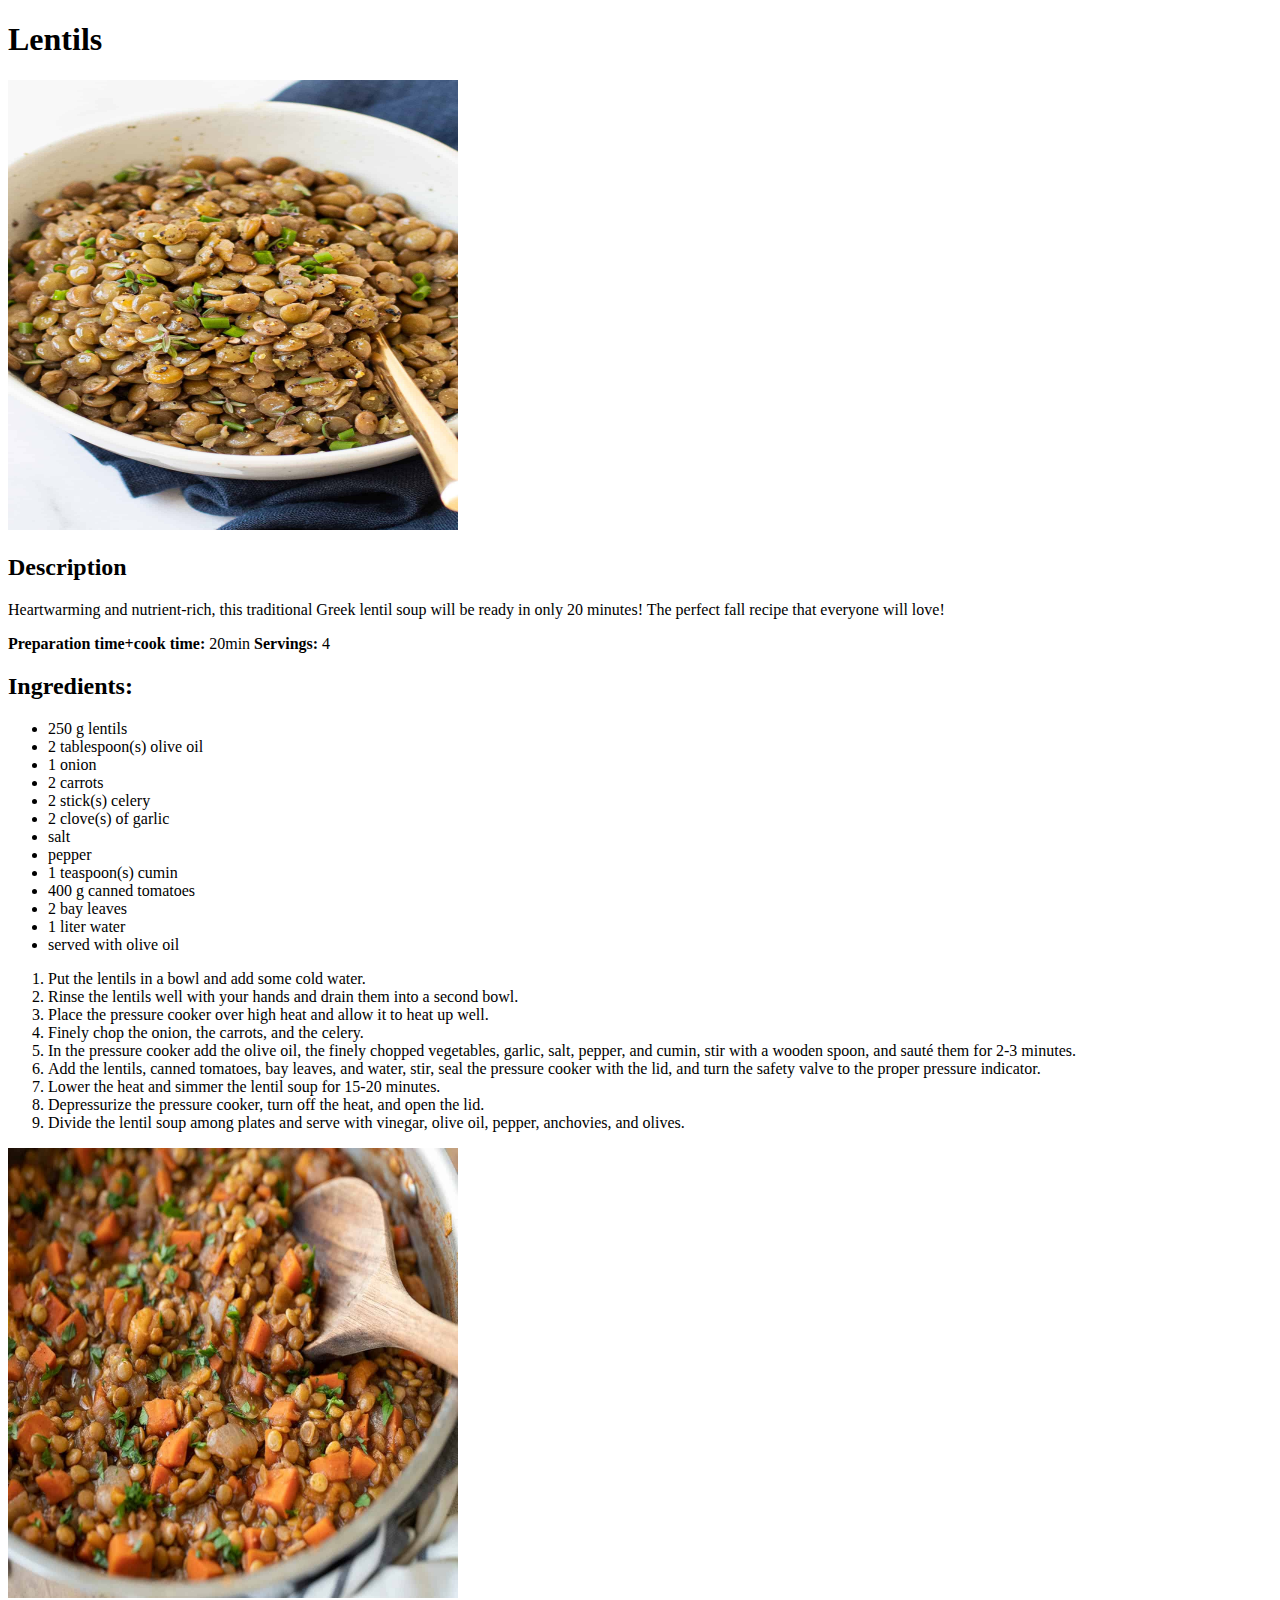
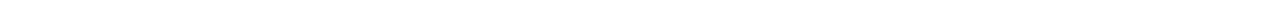
==== recipes/lentils.html @ 5f27e05b "Add tuna salad and lentils html files" ====
<!DOCTYPE html>
<html lang="en">
    <head>
        <meta charset="UTF-8">
        <title>How to make lentils</title>
    </head>
    <body>
        <h1>Lentils</h1>
        <img src="../images/lentils.png" alt="lentils" 
         height="450" width="450">
        <h2>Description</h2>
        <p>Heartwarming and nutrient-rich, 
            this traditional Greek lentil soup will be ready in only 20 minutes!
             The perfect fall recipe that everyone will love!
        </p>
        <p>
            <strong>Preparation time+cook time:</strong> 20min
            <strong>Servings:</strong> 4
        </p>
        <h2>Ingredients:</h2>
        <ul>
            <li>250 g lentils</li>
            <li>2 tablespoon(s) olive oil</li>
            <li>1 onion</li>
            <li>2 carrots</li>
            <li>2 stick(s) celery</li>
            <li>2 clove(s) of garlic</li>
            <li>salt</li>
            <li>pepper</li>
            <li>1 teaspoon(s) cumin</li>
            <li>400 g canned tomatoes</li>
            <li>2 bay leaves</li>
            <li>1 liter water</li>
            <li>served with olive oil</li>
        </ul>
        <ol>
            <li>Put the lentils in a bowl and add some cold water. </li>
            <li>Rinse the lentils well with your hands and drain them into a second bowl.</li>
            <li>Place the pressure cooker over high heat and allow it to heat up well.</li>
            <li>Finely chop the onion, the carrots, and the celery.</li>
            <li>In the pressure cooker add the olive oil, the finely chopped vegetables, garlic, salt,
                 pepper, and cumin, stir with a wooden spoon, and sauté them for 2-3 minutes.</li>
            <li>Add the lentils, canned tomatoes, bay leaves, and water, stir, 
                seal the pressure cooker with the lid, and turn the safety valve to the proper pressure indicator.</li>
            <li>Lower the heat and simmer the lentil soup for 15-20 minutes. </li>
            <li>Depressurize the pressure cooker, turn off the heat, and open the lid.</li>
            <li>Divide the lentil soup among plates and serve with vinegar, olive oil, pepper, anchovies, and olives.</li>
        </ol>
        <img src="../images/Spiced-Lentils.png" alt="lentils" height="450" width="450">
    </body>
</html>
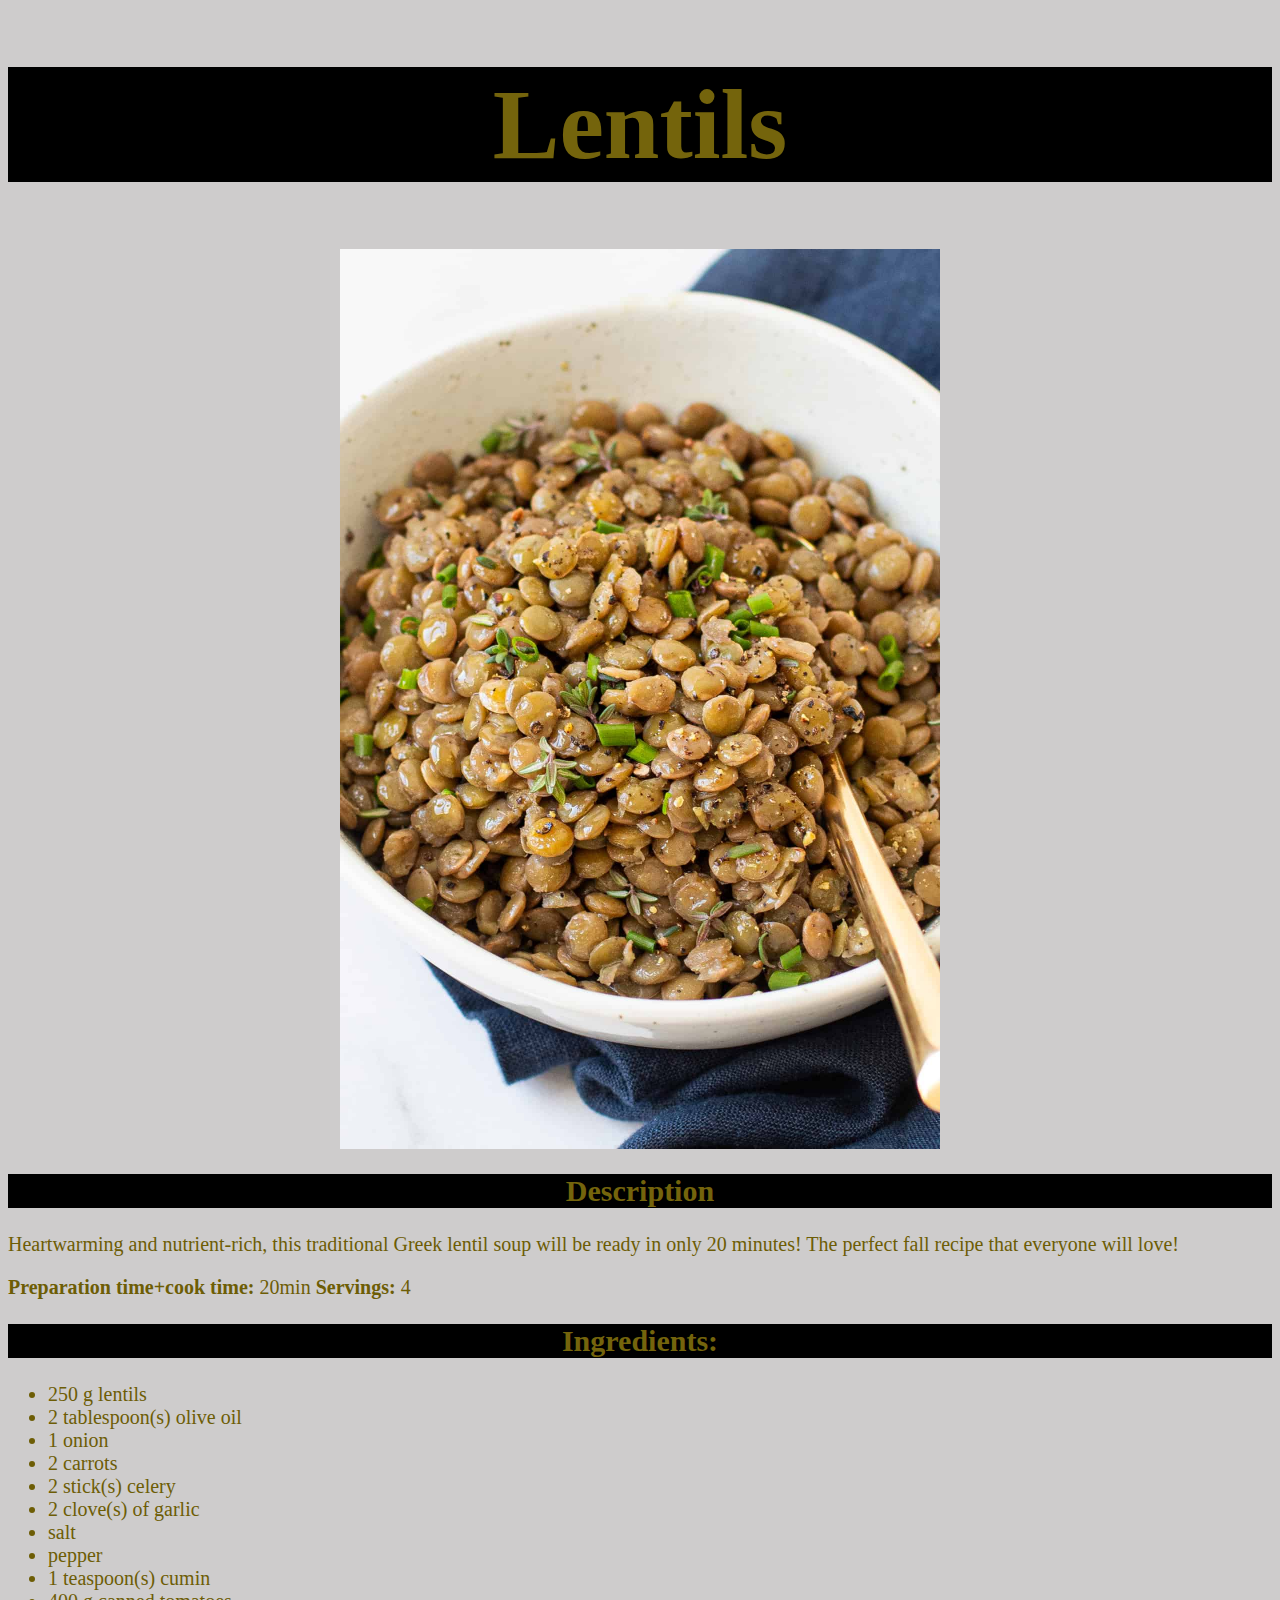
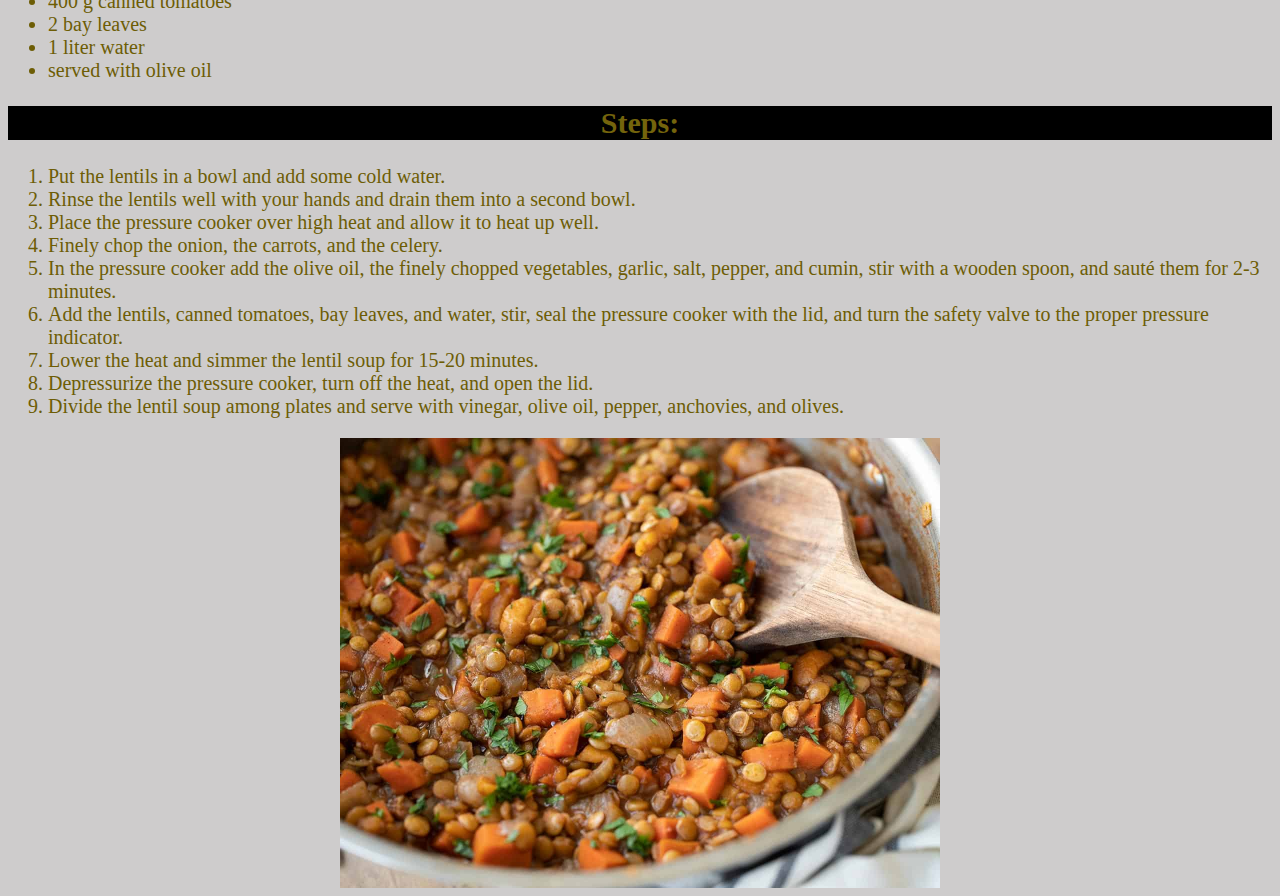
==== commit ff29e759: "style webpage" ====
--- a/recipes/lentils.html
+++ b/recipes/lentils.html
@@ -3,11 +3,11 @@
     <head>
         <meta charset="UTF-8">
         <title>How to make lentils</title>
+        <link rel="stylesheet" href="../styles/recipes-style.css">
     </head>
     <body>
         <h1>Lentils</h1>
-        <img src="../images/lentils.png" alt="lentils" 
-         height="450" width="450">
+        <img src="../images/lentils.png" alt="lentils" >
         <h2>Description</h2>
         <p>Heartwarming and nutrient-rich, 
             this traditional Greek lentil soup will be ready in only 20 minutes!
@@ -33,6 +33,7 @@
             <li>1 liter water</li>
             <li>served with olive oil</li>
         </ul>
+        <h2>Steps:</h2>
         <ol>
             <li>Put the lentils in a bowl and add some cold water. </li>
             <li>Rinse the lentils well with your hands and drain them into a second bowl.</li>
--- a/styles/recipes-style.css
+++ b/styles/recipes-style.css
@@ -0,0 +1,32 @@
+h1{
+    color: rgb(116, 100, 12);
+    text-align: center;
+    font-size: 100px;
+    font-weight: bold;
+    background-color: black;
+}
+
+h2{
+    color: rgb(116, 100, 12);
+    text-align: center;
+    font-size: 30px;
+    font-weight: bold;
+    background-color: black;
+}
+
+img{
+    display: block;
+    margin-left: auto;
+    margin-right: auto;
+    height: auto;
+    width: 600px;
+}
+
+p,ul,ol {
+    font-size: 20px;
+    color: rgb(109, 93, 5);
+}
+
+body{
+    background-color: rgba(90, 83, 83, 0.295);
+}